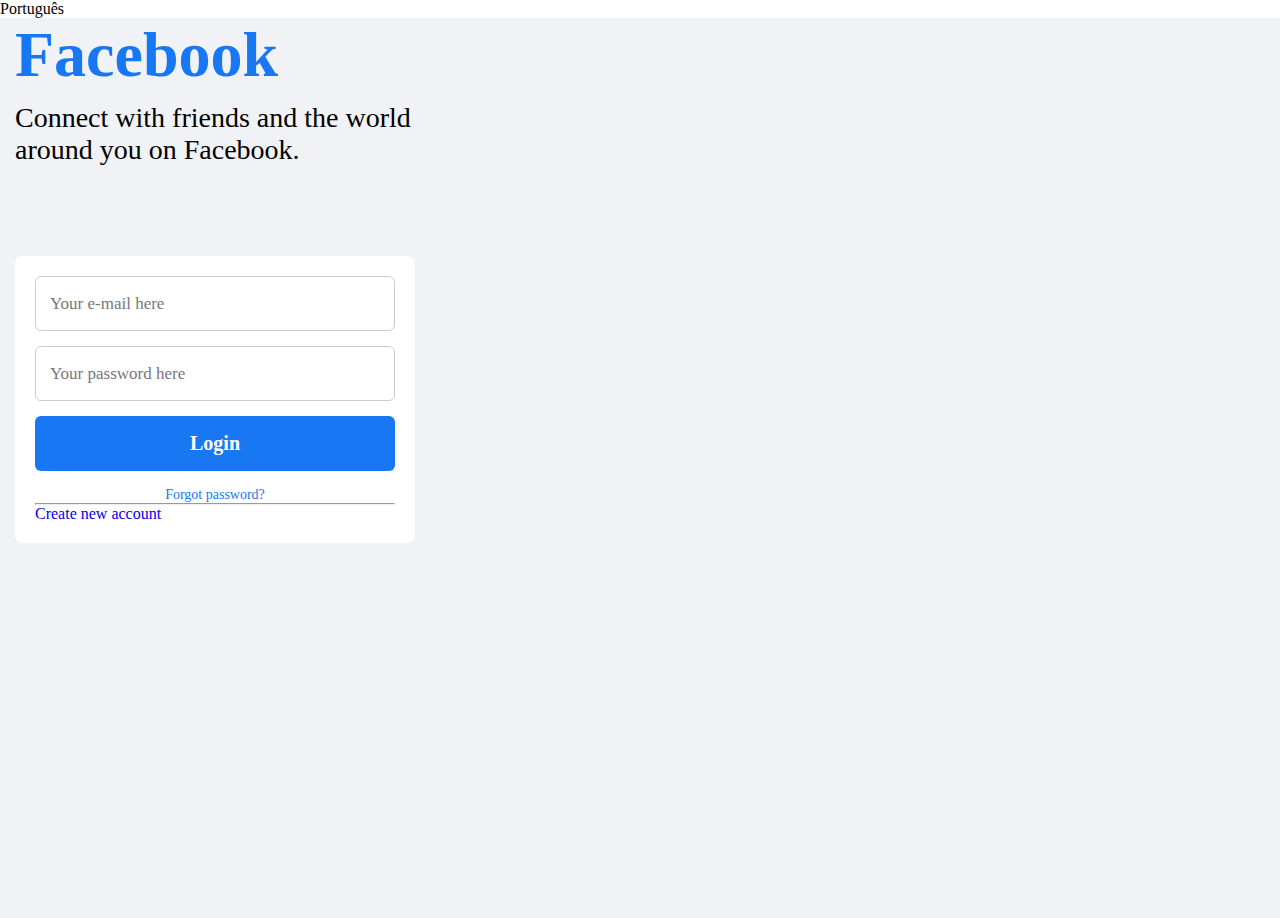
==== index.html @ 31783861 "iniciando" ====
<!DOCTYPE html>
<html lang="en">
<head>
    <meta charset="UTF-8">
    <meta name="viewport" content="width=device-width, initial-scale=1.0">
    <link rel="stylesheet" href="style.css">
    <title>Facebook</title>
</head>
<body>
    <header>
       <p id="translate">Português</p>
    </header>
    <main>
        <div class="container">
            <div class="facebook-page">
                <div class="text">
                    <h1>Facebook</h1>
                    <p>Connect with friends and the world</p>
                    <p>around you on Facebook.</p>
                </div>
                <form action="#">
                    <input type="email" placeholder="Your e-mail here" required>
                    <input type="password" placeholder="Your password here" required>
                    <div class="link">
                        <button type="submit" class="login"> Login </button>
                        <a href="#" class="forgot">Forgot password?</a>
                    </div>
                    <hr>
                    <div class="button">
                        <a href="#">Create new account</a>
                    </div>
                </form>
            </div>
        </div>
    </main>
</body>
</html>
---- style.css ----
*{
    margin: 0;
    padding: 0;
    box-sizing: border-box;
    font-family: 'Roboto';
}

.flex{
    display: flex;
    align-items: center;
}

.container{
    padding: 0 15px;
    min-height: 100vh;
    justify-content: center;
    background: #f0f2f5;
}

.facebook-page{
    justify-content: space-between;
    max-width: 1000px;
    width: 100%;
}

.facebook-page .text{
    margin-bottom: 90px;
}

.facebook-page h1{
    color: #1877f2;
    font-size: 4rem;
    margin-bottom: 10px;
}

.facebook-page p{
    font-size: 1.75rem;
    white-space: nowrap;
}

form{
    display: flex;
    flex-direction: column;
    background: #fff;
    border-radius: 8px;
    padding: 20px;
    max-width: 400px;
    width: 100%;
}

form input{
    height: 55px;
    width: 100%;
    border: 1px solid #ccc;
    border-radius: 6px;
    margin-bottom: 15px;
    font-size: 1rem;
    padding: 0 14px;
}

form input:focus{
    outline: none;
    border-color: #1877f2;
}

::placeholder{
    color: #777;
    font-size: 1.063rem;
}

.link{
    display: flex;
    flex-direction: column;
    text-align: center;
    gap: 16px;
}

.link .login{
    border: none;
    outline: none;
    cursor: pointer;
    background: #1877f2;
    padding: 16px 0;
    border-radius: 6px;
    color: #fff;
    font-size: 1.25rem;
    font-weight: 600;
    transition: 0.2 ease;
}

.link .login:hover{
    background: #0d65d9;
}

form a{
    text-decoration: none;
}

.link .forgot{
    color: #1877f2;
    font-size: 0.875rem;
}
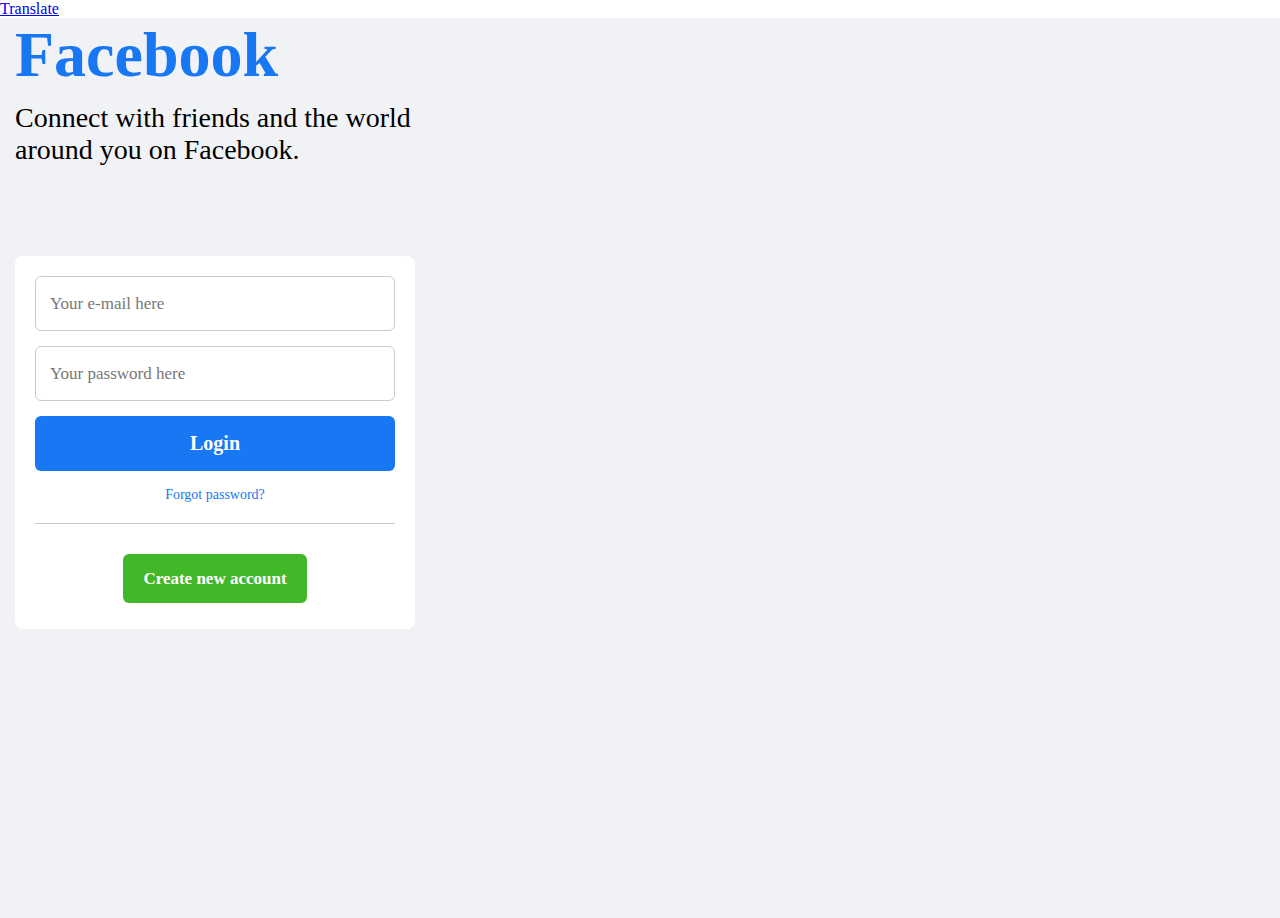
==== commit 4b2fbe9b: "correção" ====
--- a/index.html
+++ b/index.html
@@ -8,7 +8,7 @@
 </head>
 <body>
     <header>
-       <p id="translate">Português</p>
+       <a href="./pg1_pt/index_pt.html">Translate</a>
     </header>
     <main>
         <div class="container">
--- a/style.css
+++ b/style.css
@@ -100,3 +100,53 @@
     color: #1877f2;
     font-size: 0.875rem;
 }
+
+.link .forgot:hover{
+    text-decoration: underline;
+}
+
+hr{
+    border: none;
+    height: 1px;
+    background-color: #ccc;
+    margin-top: 20px;
+    margin-bottom: 20px;
+}
+
+.button{
+    margin-top: 25px;
+    text-align: center;
+    margin-bottom: 20px;
+}
+
+.button a{
+    padding: 15px 20px;
+    background: #42b72a;
+    border-radius: 6px;
+    color: #fff;
+    font-size: 1.063rem;
+    font-weight: 600;
+    transition: 0.2s ease;
+}
+
+@media (max-width: 900px){
+    .facebook-page{
+        flex-direction: column;
+        text-align: center;
+    }
+    .facebook-page .text{
+        margin-bottom: 30px;
+    }
+}
+
+@media (max-width: 460px){
+    .facebook-page h1{
+        font-size: 3.5rem;
+    }
+    .facebook-page p{
+        font-size: 1.3rem;
+    }
+    form{
+        padding: 15px;
+    }
+}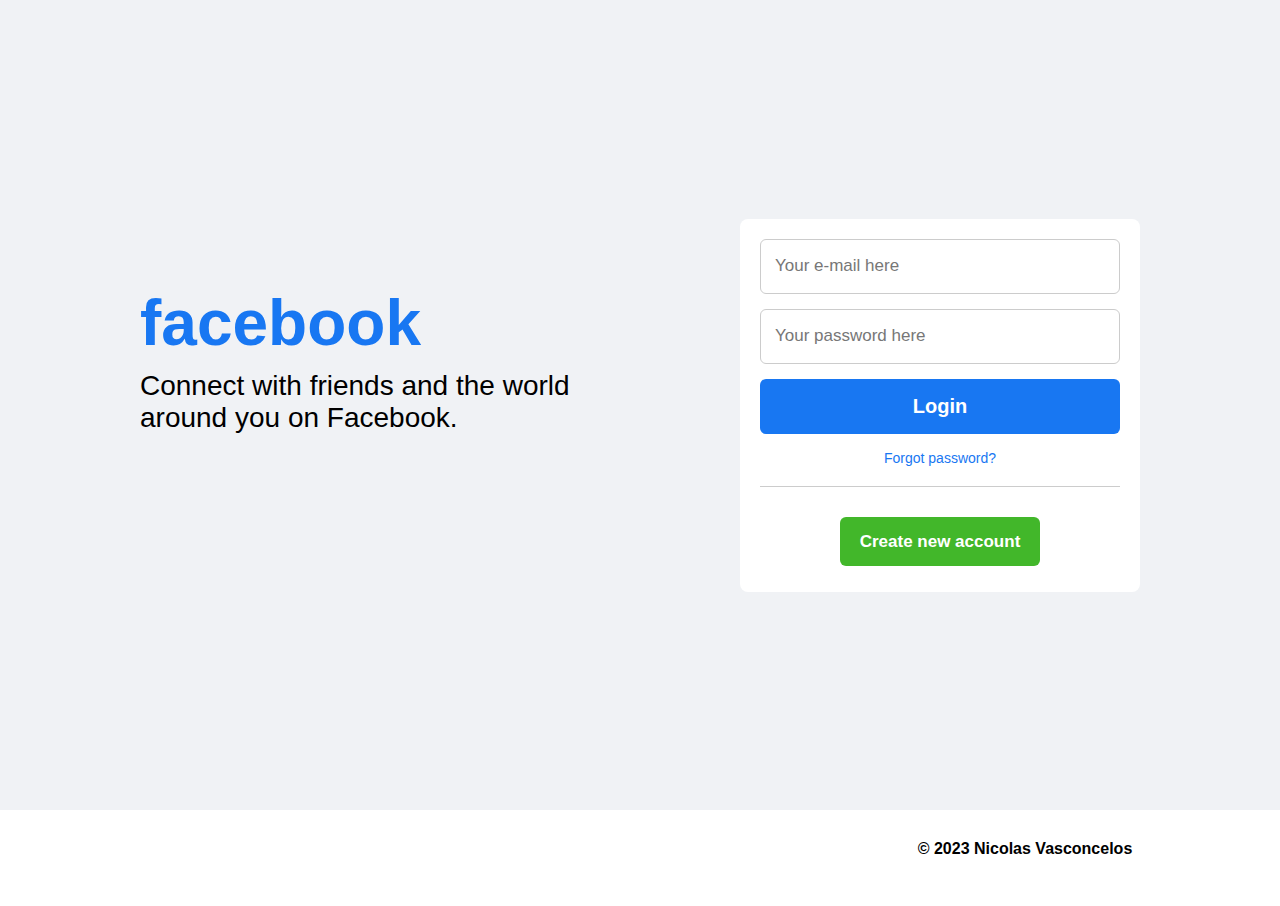
==== commit b00743b6: "save" ====
--- a/index.html
+++ b/index.html
@@ -3,18 +3,18 @@
 <head>
     <meta charset="UTF-8">
     <meta name="viewport" content="width=device-width, initial-scale=1.0">
+    <link rel="preconnect" href="https://fonts.googleapis.com">
+    <link rel="preconnect" href="https://fonts.gstatic.com" crossorigin>
+    <link href="https://fonts.googleapis.com/css2?family=Francois+One&display=swap" rel="stylesheet">
     <link rel="stylesheet" href="style.css">
     <title>Facebook</title>
 </head>
 <body>
-    <header>
-       <a href="./pg1_pt/index_pt.html">Translate</a>
-    </header>
     <main>
-        <div class="container">
-            <div class="facebook-page">
+        <div class="container flex">
+            <div class="facebook-page flex">
                 <div class="text">
-                    <h1>Facebook</h1>
+                    <h1>facebook</h1>
                     <p>Connect with friends and the world</p>
                     <p>around you on Facebook.</p>
                 </div>
@@ -33,5 +33,9 @@
             </div>
         </div>
     </main>
+    <footer>
+            &copy; 2023 Nicolas Vasconcelos
+            <a href="./pg1_pt/pgportugues.html">Translate</a>
+    </footer>
 </body>
 </html>--- a/style.css
+++ b/style.css
@@ -2,7 +2,7 @@
     margin: 0;
     padding: 0;
     box-sizing: border-box;
-    font-family: 'Roboto';
+    font-family: 'Helvetica';
 }
 
 .flex{
@@ -12,7 +12,7 @@
 
 .container{
     padding: 0 15px;
-    min-height: 100vh;
+    min-height: 90vh;
     justify-content: center;
     background: #f0f2f5;
 }
@@ -149,4 +149,22 @@
     form{
         padding: 15px;
     }
+}
+
+footer {
+    text-align: center;
+    padding: 30px;
+    padding-left: 800px;
+    background-color: #fff;
+    font-weight: bold;
+}
+
+footer a{
+    padding-left: 700px;
+    text-decoration: none;
+    color: black;
+}
+
+footer a:hover{
+    text-decoration: underline;
 }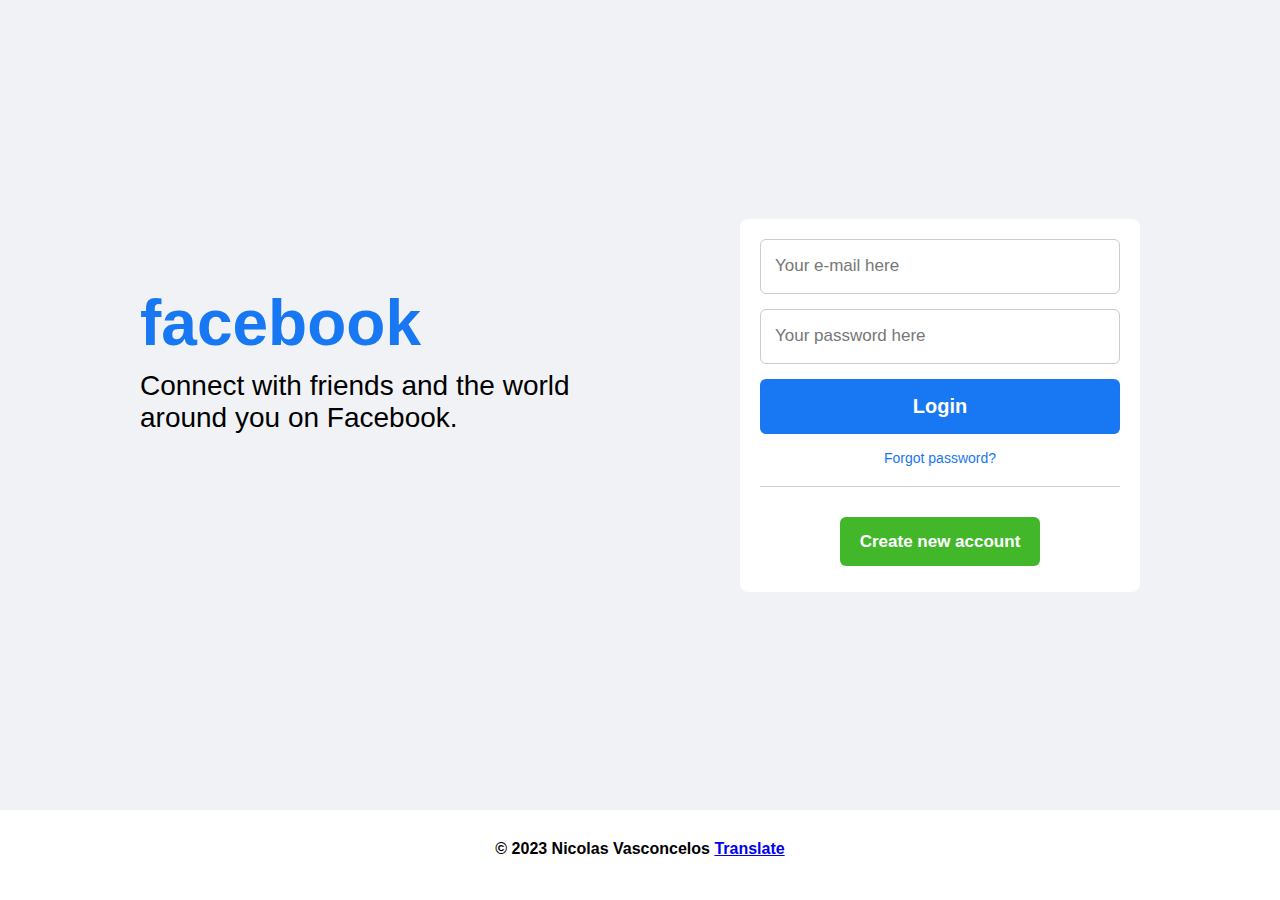
==== commit 6a63ffc2: "a" ====
--- a/index.html
+++ b/index.html
@@ -1,14 +1,18 @@
 <!DOCTYPE html>
 <html lang="en">
+
 <head>
     <meta charset="UTF-8">
     <meta name="viewport" content="width=device-width, initial-scale=1.0">
     <link rel="preconnect" href="https://fonts.googleapis.com">
     <link rel="preconnect" href="https://fonts.gstatic.com" crossorigin>
+    <script src="./module/login.js" defer></script>
+    <link rel="shortcut icon" href="https://cdn-icons-png.flaticon.com/512/5968/5968764.png" type="image/x-icon">
     <link href="https://fonts.googleapis.com/css2?family=Francois+One&display=swap" rel="stylesheet">
-    <link rel="stylesheet" href="style.css">
+    <link rel="stylesheet" href="./style/stylept.css">
     <title>Facebook</title>
 </head>
+
 <body>
     <main>
         <div class="container flex">
@@ -18,24 +22,26 @@
                     <p>Connect with friends and the world</p>
                     <p>around you on Facebook.</p>
                 </div>
-                <form action="#">
-                    <input type="email" placeholder="Your e-mail here" required>
-                    <input type="password" placeholder="Your password here" required>
+                <div class="form">
+                    <input id="email" type="email" placeholder="Your e-mail here" required>
+                    <input id="senha" type="password" placeholder="Your password here" required>
                     <div class="link">
-                        <button type="submit" class="login"> Login </button>
+                        <button type="submit" id="login" class="login"> Login </button>
                         <a href="#" class="forgot">Forgot password?</a>
                     </div>
                     <hr>
                     <div class="button">
                         <a href="#">Create new account</a>
                     </div>
-                </form>
+                </div>
+
             </div>
         </div>
     </main>
     <footer>
-            &copy; 2023 Nicolas Vasconcelos
-            <a href="./pg1_pt/pgportugues.html">Translate</a>
+        &copy; 2023 Nicolas Vasconcelos
+        <a href="./index/pgportugues.html">Translate</a>
     </footer>
 </body>
+
 </html>--- a/style/stylept.css
+++ b/style/stylept.css
@@ -0,0 +1,159 @@
+* {
+    margin: 0;
+    padding: 0;
+    box-sizing: border-box;
+    font-family: 'Helvetica';
+}
+
+.flex {
+    display: flex;
+    align-items: center;
+}
+
+.container {
+    padding: 0 15px;
+    min-height: 90vh;
+    justify-content: center;
+    background: #f0f2f5;
+}
+
+.facebook-page {
+    justify-content: space-between;
+    max-width: 1000px;
+    width: 100%;
+}
+
+.facebook-page .text {
+    margin-bottom: 90px;
+}
+
+.facebook-page h1 {
+    color: #1877f2;
+    font-size: 4rem;
+    margin-bottom: 10px;
+}
+
+.facebook-page p {
+    font-size: 1.75rem;
+    white-space: nowrap;
+}
+
+.form {
+    display: flex;
+    flex-direction: column;
+    background: #fff;
+    border-radius: 8px;
+    padding: 20px;
+    max-width: 400px;
+    width: 100%;
+}
+
+.form input {
+    height: 55px;
+    width: 100%;
+    border: 1px solid #ccc;
+    border-radius: 6px;
+    margin-bottom: 15px;
+    font-size: 1rem;
+    padding: 0 14px;
+}
+
+.form input:focus {
+    outline: none;
+    border-color: #1877f2;
+}
+
+::placeholder {
+    color: #777;
+    font-size: 1.063rem;
+}
+
+.link {
+    display: flex;
+    flex-direction: column;
+    text-align: center;
+    gap: 16px;
+}
+
+.link .login {
+    border: none;
+    outline: none;
+    cursor: pointer;
+    background: #1877f2;
+    padding: 16px 0;
+    border-radius: 6px;
+    color: #fff;
+    font-size: 1.25rem;
+    font-weight: 600;
+    transition: 0.2 ease;
+}
+
+.link .login:hover {
+    background: #0d65d9;
+}
+
+.form a {
+    text-decoration: none;
+}
+
+.link .forgot {
+    color: #1877f2;
+    font-size: 0.875rem;
+}
+
+.link .forgot:hover {
+    text-decoration: underline;
+}
+
+hr {
+    border: none;
+    height: 1px;
+    background-color: #ccc;
+    margin-top: 20px;
+    margin-bottom: 20px;
+}
+
+.button {
+    margin-top: 25px;
+    text-align: center;
+    margin-bottom: 20px;
+}
+
+.button a {
+    padding: 15px 20px;
+    background: #42b72a;
+    border-radius: 6px;
+    color: #fff;
+    font-size: 1.063rem;
+    font-weight: 600;
+    transition: 0.2s ease;
+}
+
+@media (max-width: 900px) {
+    .facebook-page {
+        flex-direction: column;
+        text-align: center;
+    }
+    .facebook-page .text {
+        margin-bottom: 30px;
+    }
+}
+
+@media (max-width: 460px) {
+    .facebook-page h1 {
+        font-size: 3.5rem;
+    }
+    .facebook-page p {
+        font-size: 1.3rem;
+    }
+    .form {
+        padding: 15px;
+    }
+}
+
+footer {
+    text-align: center;
+    padding: 30px;
+    background-color: #fff;
+    font-weight: bold;
+}